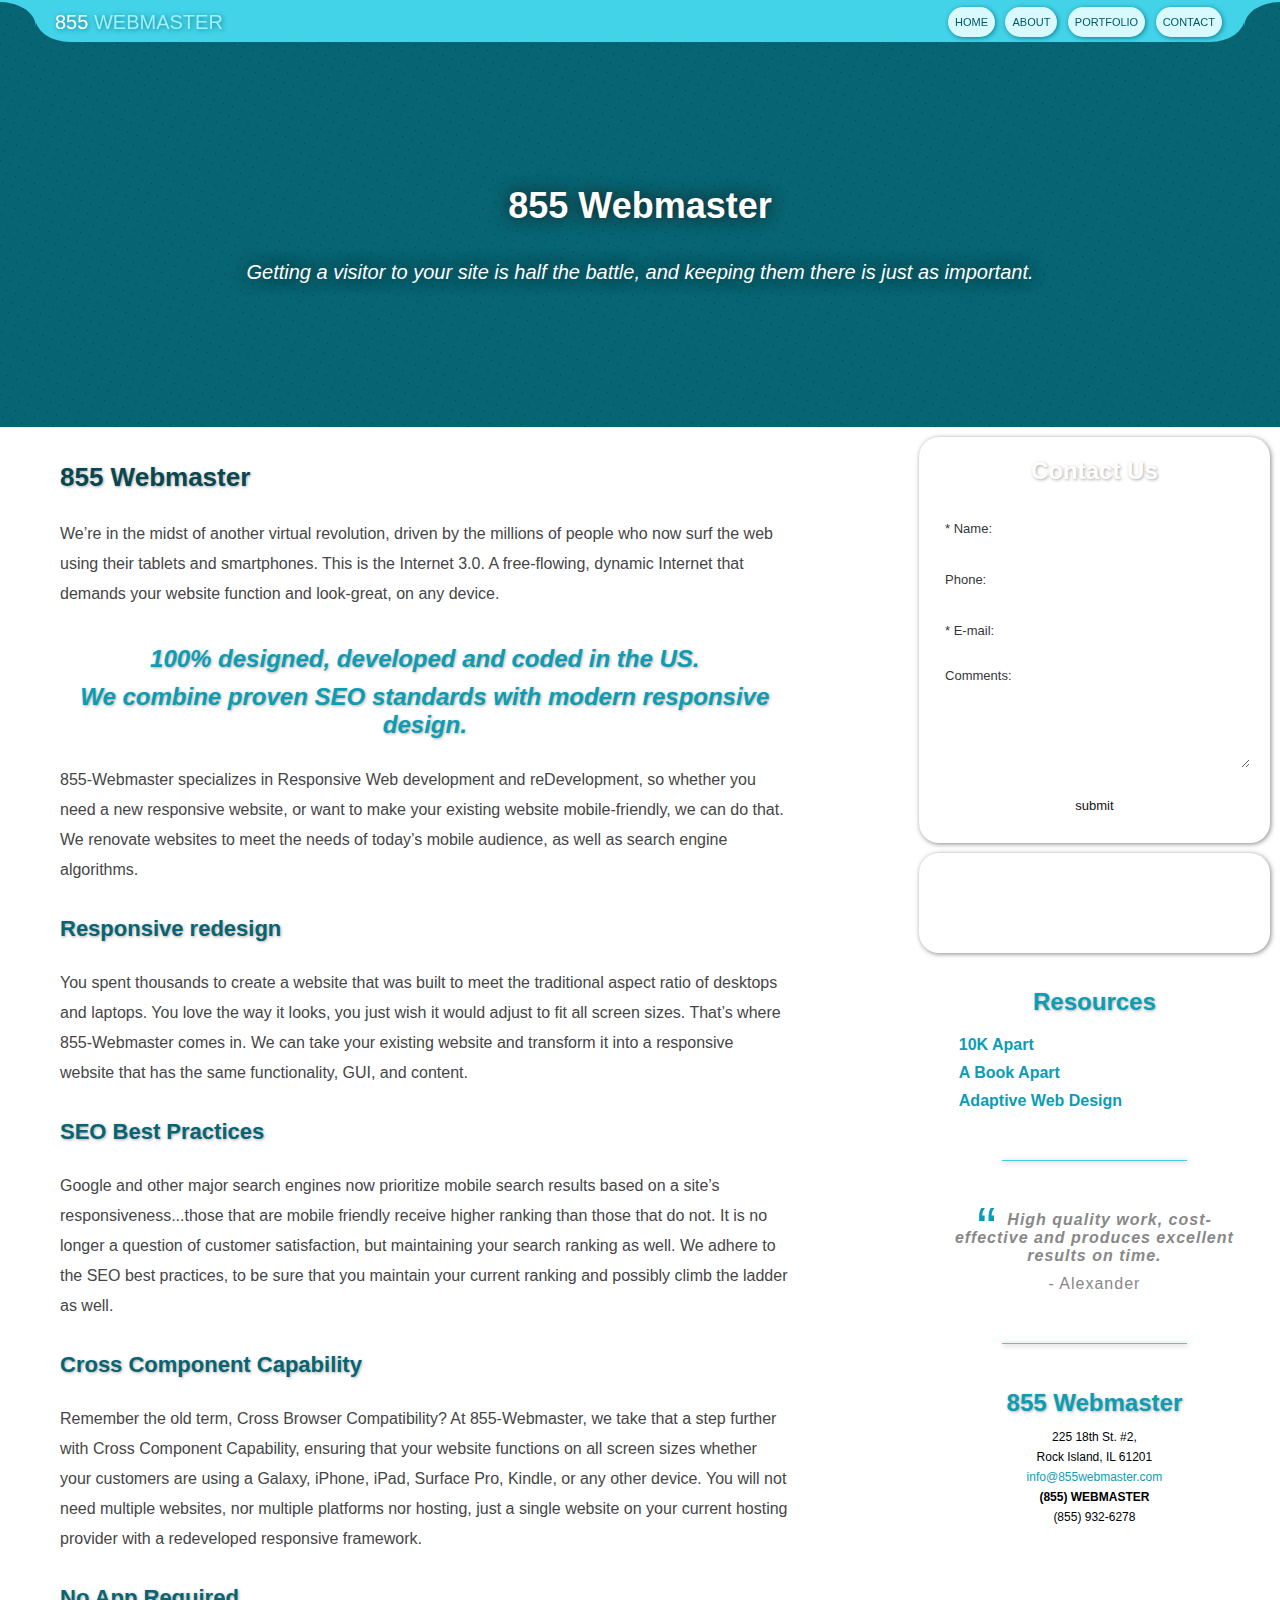
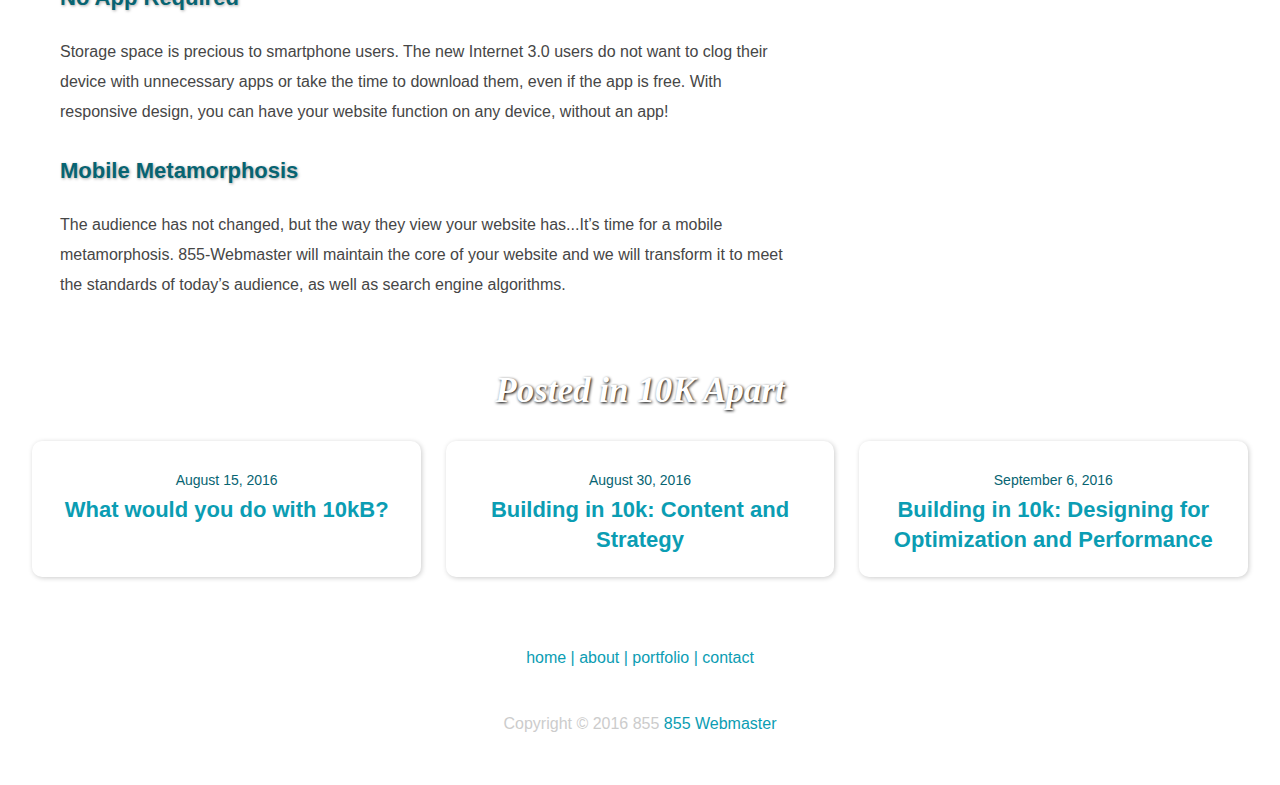
==== index.html @ 9ac0cef5 "Add files via upload" ====
<!DOCTYPE html>
<html>
<head>
<title>10K Apart Project V1.0</title>
<meta charset="UTF-8">
<link rel="stylesheet" href="style.css" type="text/css" media="all"/>
<meta name="viewport" content="width=device-width, initial-scale=1, user-scalable=yes" />
</head>
<body id="img4">
<div class="bw b1 pfix np">
  <div class="pw">
    <div class="al">
      <div class="arc"></div>
    </div>
    <div class="ar">
      <div class="arc"></div>
    </div>
    <div id="tmenu"><a href="/" class="hl">855 <span>WEBMASTER</span></a><a href="tel:18559326278" class="ph"></a>
      <ul id="dm">
        <li><a href="/" tabindex="1"><span>home</span></a></li>
        <li><a href="about.html" tabindex="2"><span>about</span></a></li>
        <li><a href="portfolio.html" tabindex="3"><span>portfolio</span></a></li>
        <li><a href="contact.html" tabindex="4"><span>contact</span></a></li>
      </ul>
      <div class="cl"></div>
    </div>
  </div>
</div>
<div class="bw ft np" id="img1">
  <div class="pw-t" id="fea">
    <p class="title">855 Webmaster</p>
    <p>Getting a visitor to your site is half the battle, and keeping them there is just as important.</p>
  </div>
</div>
<div class="pw-p">
  <div class="flw" id="content">
    <h1>855 Webmaster</h1>
    <p>We’re in the midst of another virtual revolution, driven by the millions of people who now surf the web using their tablets and smartphones. This is the Internet 3.0. A free-flowing, dynamic Internet that demands your website function and look-great, on any device.</p>  
    <h3><em>100% designed, developed and coded in the US.</em></h3> 
    <h3><em>We combine proven SEO standards with modern responsive design.</em></h3>
    <p>855-Webmaster specializes in Responsive Web development and reDevelopment, so whether you need a new responsive website, or want to make your existing website mobile-friendly, we can do that. We renovate websites to meet the needs of today’s mobile audience, as well as search engine algorithms.</p> 
    <h2>Responsive redesign</h2>
    <p>You spent thousands to create a website that was built to meet the traditional aspect ratio of desktops and laptops. You love the way it looks, you just wish it would adjust to fit all screen sizes. That’s where 855-Webmaster comes in. We can take your existing website and transform it into a responsive website that has the same functionality, GUI, and content.</p>   
    <h2>SEO Best Practices</h2>
    <p>Google and other major search engines now prioritize mobile search results based on a site’s responsiveness...those that are mobile friendly receive higher ranking than those that do not. It is no longer a question of customer satisfaction, but maintaining your search ranking as well. We adhere to the SEO best practices, to be sure that you maintain your current ranking and possibly climb the ladder as well.</p> 
    <h2>Cross Component Capability</h2>
    <p>Remember the old term, Cross Browser Compatibility? At 855-Webmaster, we take that a step further with Cross Component Capability, ensuring that your website functions on all screen sizes whether your customers are using a Galaxy, iPhone, iPad, Surface Pro, Kindle, or any other device. You will not need multiple websites, nor multiple platforms nor hosting, just a single website on your current hosting provider with a redeveloped responsive framework.</p>  
    <h2>No App Required</h2>
    <p>Storage space is precious to smartphone users. The new Internet 3.0 users do not want to clog their device with unnecessary apps or take the time to download them, even if the app is free. With responsive design, you can have your website function on any device, without an app!</p>  
    <h2>Mobile Metamorphosis</h2>
    <p>The audience has not changed, but the way they view your website has...It’s time for a mobile metamorphosis. 855-Webmaster will maintain the core of your website and we will transform it to meet the standards of today’s audience, as well as search engine algorithms.</p> 

    <div class="cl"></div>
  </div>
  <div class="frt">
    <div class="sb sb1 bg1 np" id="img3">
      <h3 class="alt">Contact Us</h3>
      <form action="contact.php" method="POST">
        <input type="hidden" name="formtest" value="test">
        <input name="realname" value="* Name:" onfocus="if(this.value == '* Name:') {this.value = '';}" onblur="if (this.value == '') {this.value = '* Name:';}" tabindex="5">
        <input name="homephone" value="Phone:" onfocus="if(this.value == 'Phone:') {this.value = '';}" onblur="if (this.value == '') {this.value = 'Phone:';}" tabindex="6">
        <input name="email" value="* E-mail:" onfocus="if(this.value == '* E-mail:') {this.value = '';}" onblur="if (this.value == '') {this.value = '* E-mail:';}" tabindex="7">
        <p class="as">Leave this empty:<input type="text" name="url" /></p>
        <textarea name="comment" onfocus="if(this.value == 'Comments:') {this.value = '';}" onblur="if (this.value == '') {this.value = 'Comments:';}" tabindex="8">Comments:</textarea>
        <input type="submit" name="submit" value="submit" class="btn" tabindex="9">
      </form>
    </div>
    <div class="sb sb2 np">
      <div id="pf">
          <div class="it" id="it1">Under 10Kb</div>
          <div class="it" id="it2">Progressive Enhancement</div>
          <div class="it" id="it3">Responsive Design</div>
      </div>
    </div>
    <div class="sb sb3">
      <h3>Resources</h3>
      <ul>
        <li><a href="https://a-k-apart.com/">10K Apart</a></li>
        <li><a href="https://abookapart.com/">A Book Apart</a></li>
        <li><a href="http://adaptivewebdesign.info/2nd-edition/">Adaptive Web Design</a></li>
      </ul>
    </div>
    <hr>
    <div class="sb sb4">
      <p><span>&ldquo;</span><strong><em>High quality work, cost-effective and produces excellent results on time.</em></strong></p>
      <p>- Alexander</p>
    </div>
    <hr>
    <div class="sb sb5">
      <h3>855 Webmaster</h3>
      <p>225 18th St. #2,<br>
        Rock Island, IL 61201<br>
        <a href="mailto:info@855webmaster.com">info@855webmaster.com</a><br>
        <strong>(855) WEBMASTER</strong><br>
        (855) 932-6278</p>
    </div>
  </div>
  <div class="cl"></div>
</div>
<div id="img6">
  <div class="bw bg1 np" id="img2">
    <div class="pw-xp">
      <p id="bl-title">Posted in 10K Apart</p>
      <div class="fl">
        <div class="bl"><p><span>August 15, 2016</span><br><a href="https://blogs.windows.com/msedgedev/2016/08/15/10k-apart/#OJ9S8Ui25GQYEHrB.97" target="_blank"><strong>What would you do with 10kB?</strong></a></p></div>
        <div class="bl"><p><span>August 30, 2016</span><br><a href="https://blogs.windows.com/msedgedev/2016/08/30/building-in-10k-content-and-strategy/" target="_blank"><strong>Building in 10k: Content and Strategy</strong></a></p></div>
        <div class="bl"><p><span>September 6, 2016</span><br><a href="https://blogs.windows.com/msedgedev/2016/09/06/10k-for-optimization-performance/" target="_blank"><strong>Building in 10k: Designing for Optimization and Performance</strong></a></p></div>
      </div>
    </div>
  </div>
  <div class="bw bg2" id="img5">
    <div class="pw-xp">
      <p class="np bm"><a href="/">home</a> | <a href="about.html">about</a> | <a href="portfolio.html">portfolio</a> | <a href="contact.html">contact</a></p>
      <p>Copyright &copy; 2016 855 <a href="http://855webmaster.com/">855 Webmaster</a></p>
    </div>
  </div>
</div>
<script>(function() {function async_load(){var s = document.createElement('script');s.type = 'text/javascript';s.async = true;s.src = 'scripts.js';var x = document.getElementsByTagName('script')[0];x.parentNode.insertBefore(s, x);}if (window.attachEvent)window.attachEvent('onload', async_load); else window.addEventListener('load', async_load, false);})();</script>
</body>
</html>
---- style.css ----
body,div,h1,h2,h3,form,input,textarea,img,hr{padding:0;margin:0;border:0;}
body{font-family:Arial,Helvetica,sans-serif;font-size:16px;color:#464646;background:#efefef;min-width:320px;}
a{color:#0b9db3;text-decoration:none;cursor:pointer;}
a:hover,a:focus{outline:0;color:#34a7b8;}
p{line-height:30px;padding:10px 0;}
h1,h2,h3 {text-shadow:1px 1px 3px #aaa;}
h1{font-size:26px;color:#084750;padding:15px 10px 0 0;}
h2{font-size:22px;color:#076472;padding:5px 10px 0 0;}
h3{font-size:24px;color:#0b9db3;padding:10px 0 0 0;text-align:center;}
h3.alt{color:#ffffff;padding:0 0 25px 0;}
.flw{width:57%;float:left;padding:20px 0 30px 60px;}
.frt{width:29%;float:right;padding-bottom:40px;}
label{font-size:14px;line-height:20px;}
input,textarea{width:98%;margin-bottom:15px;border-radius:5px;color:#363636;font-size:13px;padding:0 0 0 2%;background:#fff;overflow:auto;height:36px;font-family:Arial,Helvetica,sans-serif;}
textarea{padding-top:5px;height:100px;}
input:focus,textarea:focus{background:#cff;}
input.btn{display:block;padding:0 10px;margin:0 auto;cursor:pointer;text-align:center;color:#111111;height:36px;background:#fff;width:100px;}
input.btn:hover,input.btn:focus{background:#1fb0c6;outline:0;}
.flw input,.flw textarea{border:1px solid #ccc;}
iframe.gm{border:1px solid #cccccc;border-radius:6px;width:100%;height:250px;margin:10px auto;}
.cl{clear:both;}
.ast{color:#ff0000;}
hr{border:none;border-top:1px solid #3ecee4;margin:20px auto;box-shadow:1px 1px 5px #888888;}
.frt hr {width: 50%;}
#breadcrumbs {font-size:14px;color:#aaa;}
.flw ul li {padding:5px 0;line-height:25px;}

.pfix{position:fixed;z-index:200;}
.pd1{padding-top:40px;}
.b1{border-top:2px solid #43d3e9;}
.bg1{background:#0b9db3;background:linear-gradient(#0b9db3,#43d3e9);}
.bg2{background:#242424;background:linear-gradient(#3a3a3a,#242424);}

.bw{width:100%;min-width:320px;}
.pw, .pw-t, .pw-p, .pw-xp{max-width:1300px;padding:0;margin:0 auto;}
.pw-t{ padding:20px;}
.pw-xp{padding:20px;text-align:center;color:#ccc;}
.bm{color:#0b9db3;}
.ft{position:relative;overflow:hidden;}
.ft:before{content:"";position:absolute;width:3200%;height:3200%;top:-1550%;left:-1550%;z-index:-1;background:#076472 url([data-uri]) 0 0 repeat;-webkit-transform:rotate(0deg);-moz-transform:rotate(20deg);-ms-transform:rotate(20deg);-o-transform:rotate(20deg);transform:rotate(20deg);}
.ft:before{animation:bgrotate 10s infinite linear;}
#tmenu{padding:0 20px;margin:0 35px;background:#43d3e9;-moz-border-radius:0 0 35px 35px / 0 0 25px 25px;-webkit-border-radius:0 0 35px 35px / 0 0 25px 25px;border-radius:0 0 35px 35px / 0 0 25px 25px;position:relative;z-index:200;}
.al, .ar{width:36px;height:25px;overflow:hidden;}
.al{float:right;}
.ar{float:left;}
.ar .arc{ margin-left:-36px;}
.arc{position:relative;width:72px;height:50px;margin:0 auto;overflow:hidden;}
.arc:after{content:'';position:absolute;left:0;top:0;border-radius:100%;width:72px;height:50px;box-shadow:0 0 0 2000px #43d3e9;}
a.hl{line-height:40px;float:left;color:#fff;font-size:20px;text-shadow:1px 1px 5px #117e8f;}
a.hl span{color:#9cf2ff;}
a.ph {width: 40px;height: 40px;display: none;float: right;background: url([data-uri]) no-repeat center center;}	

ul#dm{text-align:center;list-style:none;margin:0 auto;padding:0;float:right;}
ul#dm li{margin:0;padding:0 3px;display:inline-block;list-style:none;line-height:40px;font-size:11px;text-transform:uppercase;}
ul#dm li a{display:inline-block;color:#005866;padding:0;}
ul#dm li a span{border-radius:15px;background:#d8faff;line-height:30px;padding:0 7px;display:block;box-shadow:1px 1px 5px #117e8f;}
ul#dm li:hover a,ul#dm li a:focus{color:#000;}
ul#dm li:hover a span,ul#dm li a:focus span{background:#63e4f8;}
.ft p{text-align:center;color:#ffffff;font-size:20px;font-style:italic;padding:0;text-shadow:0 0 16px #191919;}
.ft p.title{font-size:36px;line-height:30px;font-weight:bold;font-style:normal;padding-top:35px;}

.sb{margin:10px;border-radius:20px;}
.sb1{padding:20px;box-shadow:1px 1px 5px #888888;}
.sb2{height:100px;overflow:hidden;color:#ffffff;text-align:center;font-weight:bold;line-height:80px;box-shadow:1px 1px 5px #888888;}
.sb3,.sb4,.sb5{padding:15px 0 20px 0;margin:0 auto;}
.sb4{text-align:center;}
.sb5{text-align:center;}
p.as{display:none;}
#pf{margin-top:0;animation:imgslide 10s infinite;}
.it{height:100px;font-size:24px;font-weight:700;}
#it1{background:#076472;}
#it2{background:#0b9db3;}
#it3{background:#43d3e9;}
.sb3 ul { list-style:none;margin: 20px 0 0 10px;}
.sb3 ul li {margin:10px 0;}
.sb3 ul li a { font-weight: bold;}
.sb3 ul li a:hover {}
.sb4 p{color:#888;padding:0 40px 10px 40px;margin:0;font-size:16px;line-height:18px; letter-spacing:1px;}
.sb4 p span {color:#0b9db3;font-size:58px;position:relative;top:0.4em; margin-right:10px;}
.sb5 p{color:#000;padding:10px 0 0 0;margin:0;font-size:12px;line-height:20px;}

.fl{display:flex;}
p#bl-title{font-size:35px;font-weight:bold;padding:0;color:#fff;margin-top:0;font-family:"Times New Roman", Times, serif;font-style:italic;text-shadow:1px 1px 3px #117e8f;}
p#bl-title a{color:#fff;text-decoration:none;}
.bl{flex:1;margin:0 1%;background:#ffffff;border-radius:10px;box-shadow:1px 1px 5px #117e8f;}
.bl p{padding:0 10px;font-size:22px;}
.bl p span{color:#076472;padding-bottom:10px;display:inline-block;font-size:14px;margin-bottom:-10px;}

@keyframes bgrotate{0%{transform:rotate(0deg);left:-1550%;background-color:#076472;}50%{transform:rotate(180deg);left:-1540%;background-color:#24b1c6;}100%{transform:rotate(360deg);left:-1550%;background-color:#076472;}}
@keyframes imgslide{0%{margin-top:0;}50%{margin-top:-100px;}100%{margin-top:-200px;}}

@media only screen and (min-width :1px) and (max-width :959px){
.flw,.frt{width:auto;float:none;margin:0;}
.flw{padding:20px;}

}

@media only screen and (min-width :1px) and (max-width :639px){
.pfix{position:absolute;}
a.ph {display: block;}

ul#dm{position:absolute;top:45px;left:50%;float:none;margin-left:-150px;min-width:300px;}
ul#dm li a span{padding:0 4px;font-size:10px;}
.pw-t{ padding:30px 20px 0 20px;}
.ft p{font-size:16px;}
.ft p.title{font-size:32px;}
.fl{display:block;}
.bl p span{padding-bottom:0;}


}
@media only print{
.np{display:none;}
.flw,.frt{width:auto;float:none;}
#breadcrumbs{display:none;}
}
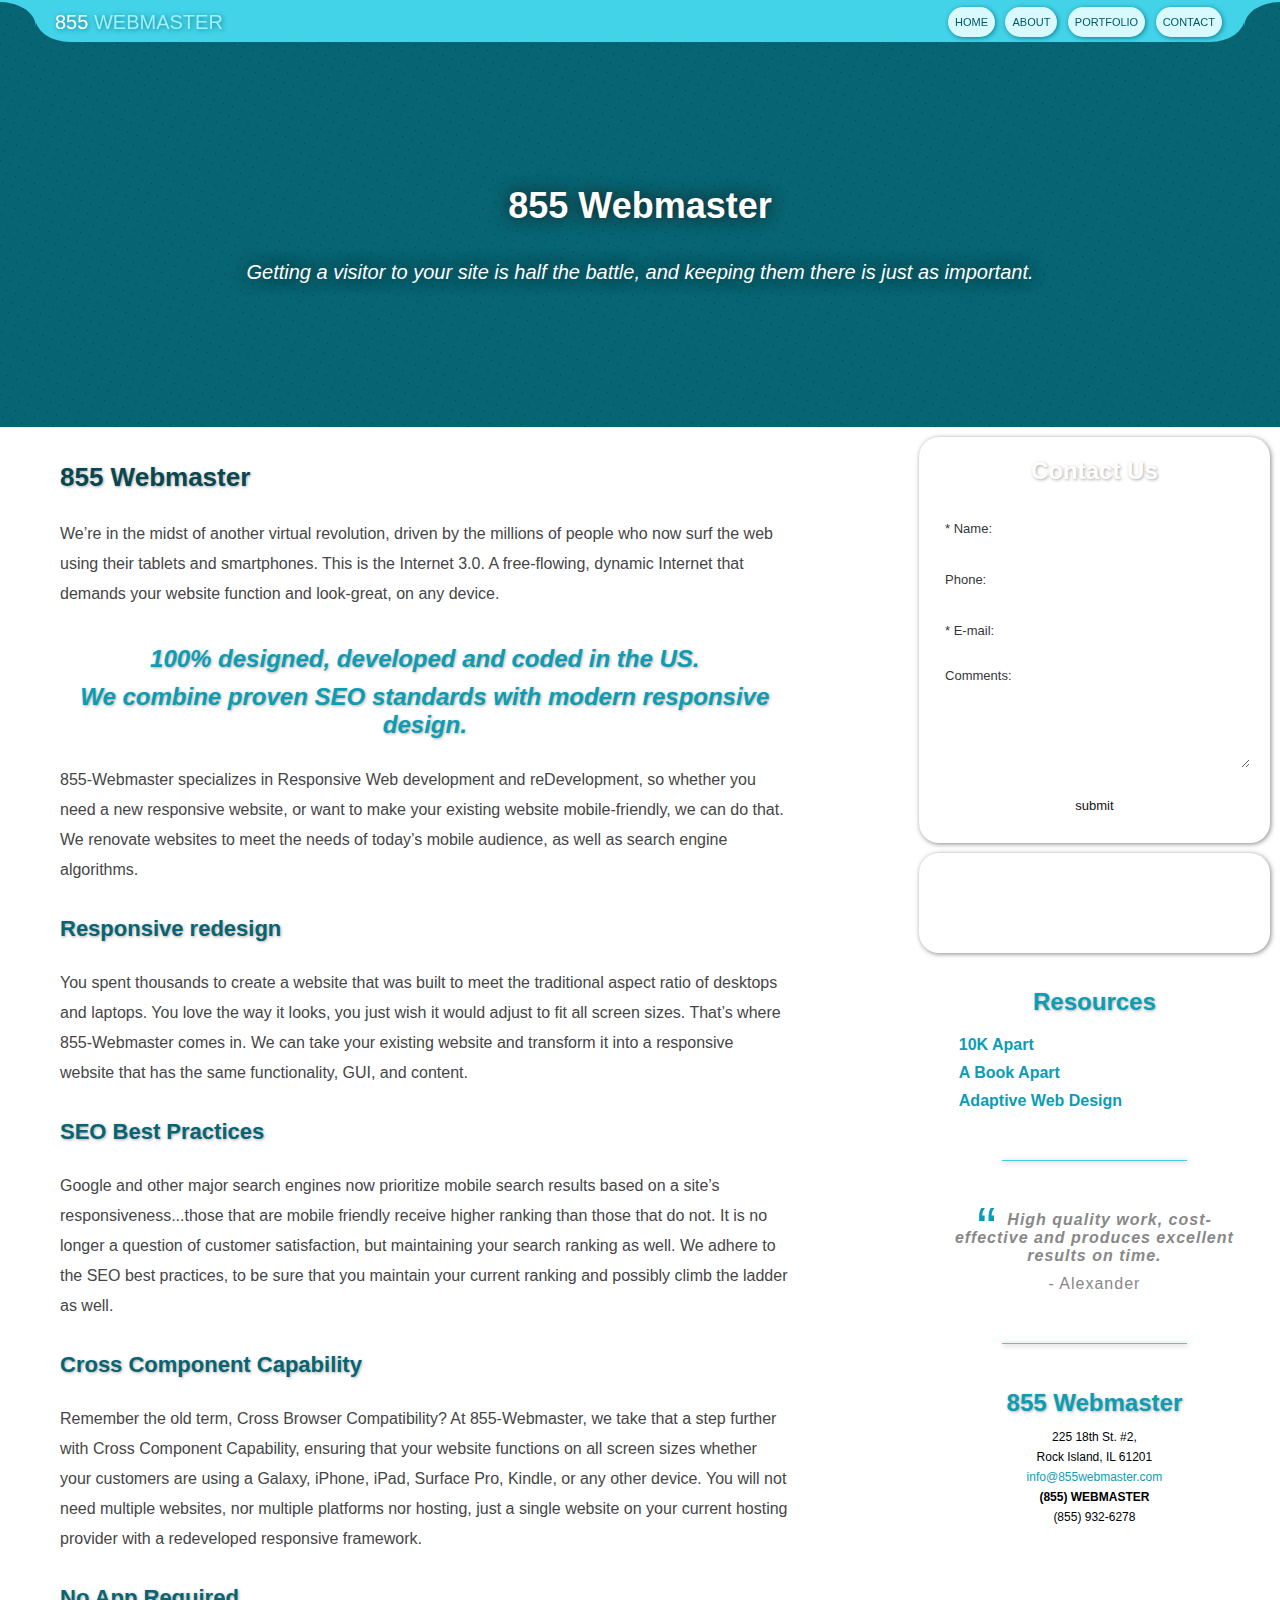
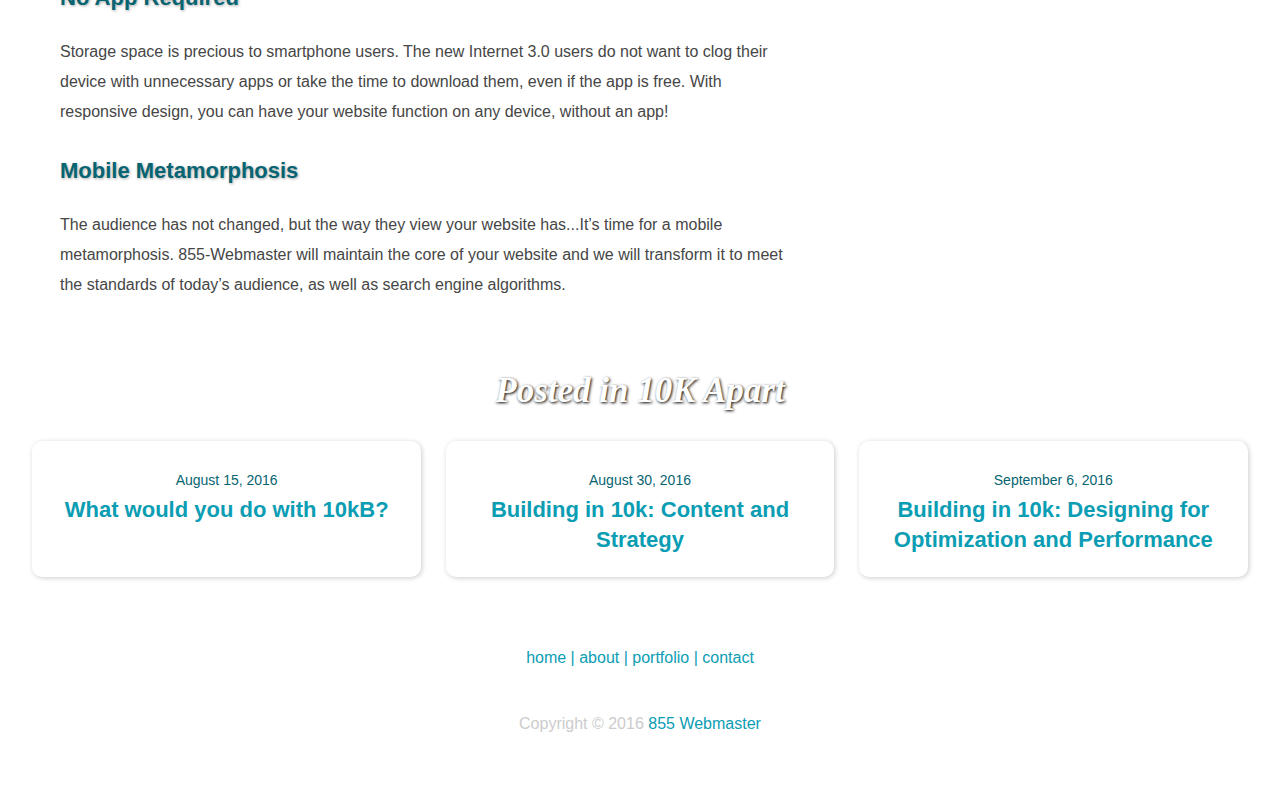
==== commit dbed51ca: "Update index.html" ====
--- a/index.html
+++ b/index.html
@@ -111,10 +111,10 @@
   <div class="bw bg2" id="img5">
     <div class="pw-xp">
       <p class="np bm"><a href="/">home</a> | <a href="about.html">about</a> | <a href="portfolio.html">portfolio</a> | <a href="contact.html">contact</a></p>
-      <p>Copyright &copy; 2016 855 <a href="http://855webmaster.com/">855 Webmaster</a></p>
+      <p>Copyright &copy; 2016 <a href="http://855webmaster.com/">855 Webmaster</a></p>
     </div>
   </div>
 </div>
 <script>(function() {function async_load(){var s = document.createElement('script');s.type = 'text/javascript';s.async = true;s.src = 'scripts.js';var x = document.getElementsByTagName('script')[0];x.parentNode.insertBefore(s, x);}if (window.attachEvent)window.attachEvent('onload', async_load); else window.addEventListener('load', async_load, false);})();</script>
 </body>
-</html>+</html>
